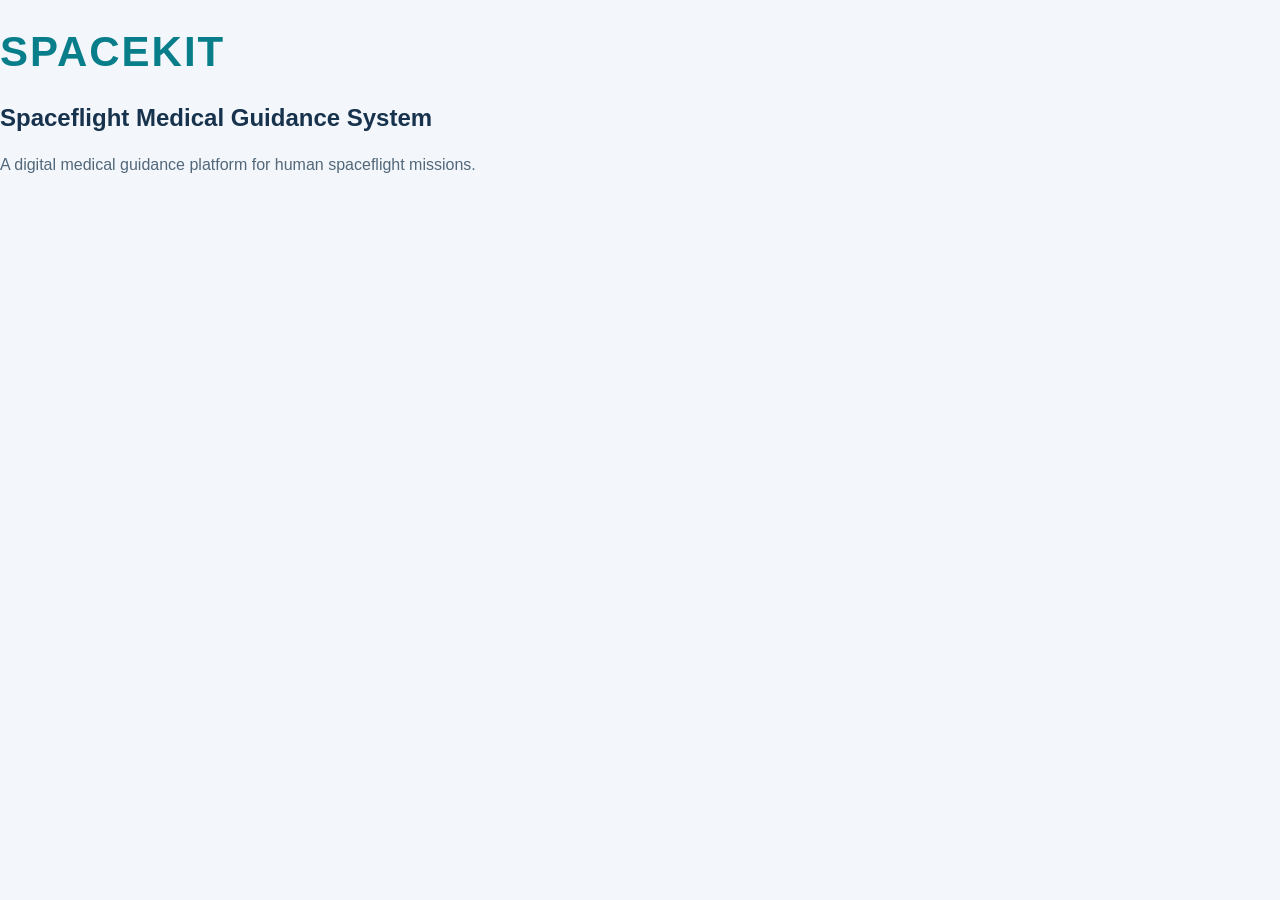
==== index.html @ 1956b82f "Update index.html Connect homepage to stylesheet" ====
<!DOCTYPE html>

<html lang="en">

<head>

    <meta charset="UTF-8">

    <meta name="viewport" content="width=device-width, initial-scale=1.0">

    <title>SPACEKIT | Medical Guidance</title>
    <link rel="stylesheet" href="styles.css">

</head>

<body>

    <h1>SPACEKIT</h1>

    <h2>Spaceflight Medical Guidance System</h2>

    <p>

        A digital medical guidance platform

        for human spaceflight missions.

    </p>

</body>

</html>
---- styles.css ----
* {
    box-sizing: border-box;
}

body {
    margin: 0;
    font-family: Arial, sans-serif;
    background: #f3f7fb;
    color: #17324d;
}

h1 {
    color: #087e8b;
    font-size: 42px;
    letter-spacing: 2px;
}

h2 {
    color: #17324d;
}

p {
    color: #52677a;
    line-height: 1.6;
}
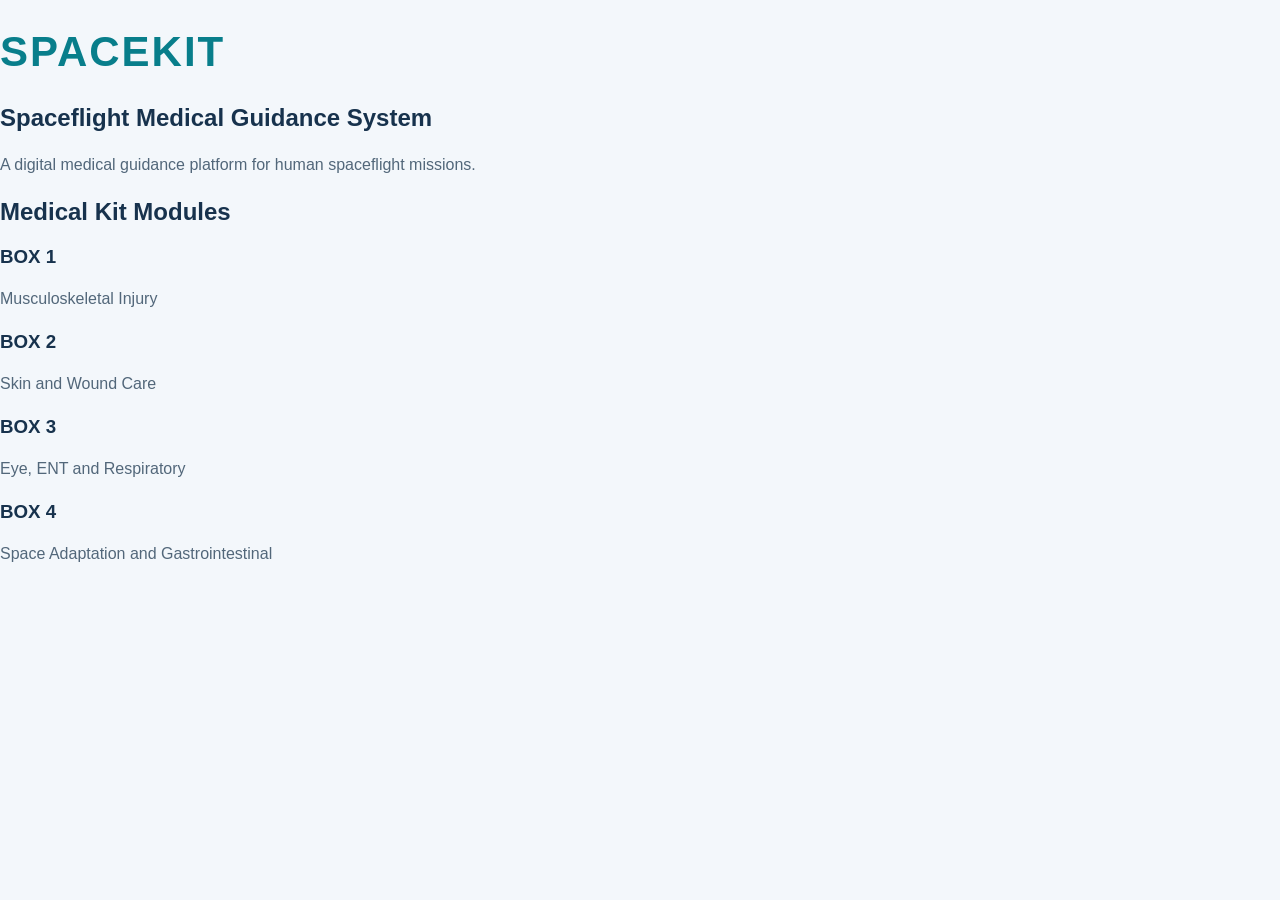
==== commit 813cebf1: "Update index.html Add four medical kit modules" ====
--- a/index.html
+++ b/index.html
@@ -26,6 +26,49 @@
         for human spaceflight missions.
 
     </p>
+    
+
+<section>
+
+    <h2>Medical Kit Modules</h2>
+
+    <div class="box-container">
+
+        <div class="medical-box">
+
+            <h3>BOX 1</h3>
+
+            <p>Musculoskeletal Injury</p>
+
+        </div>
+
+        <div class="medical-box">
+
+            <h3>BOX 2</h3>
+
+            <p>Skin and Wound Care</p>
+
+        </div>
+
+        <div class="medical-box">
+
+            <h3>BOX 3</h3>
+
+            <p>Eye, ENT and Respiratory</p>
+
+        </div>
+
+        <div class="medical-box">
+
+            <h3>BOX 4</h3>
+
+            <p>Space Adaptation and Gastrointestinal</p>
+
+        </div>
+
+    </div>
+
+</section>
 
 </body>
 
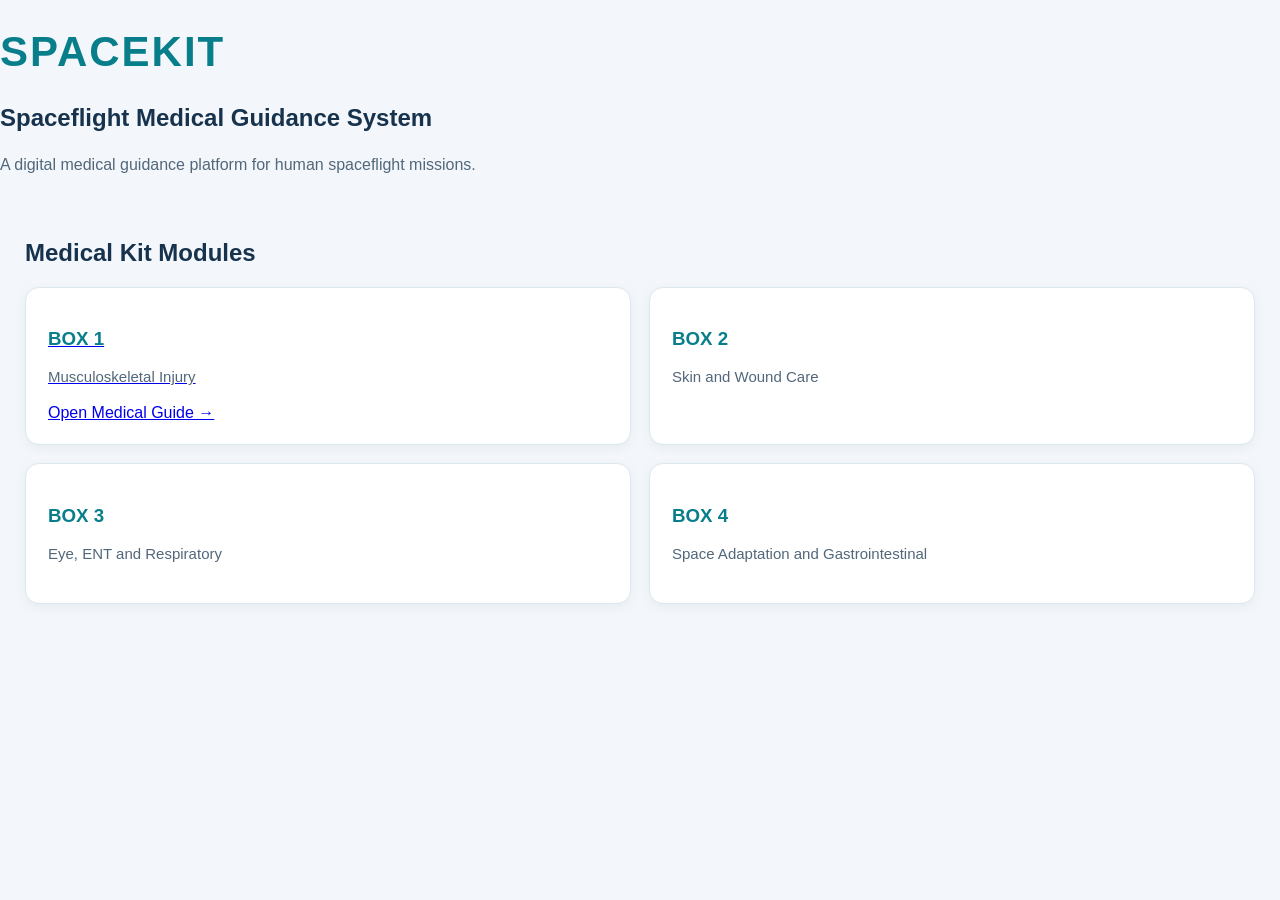
==== commit a7598056: "Update index.html Make box 1 clickable" ====
--- a/index.html
+++ b/index.html
@@ -34,13 +34,11 @@
 
     <div class="box-container">
 
-        <div class="medical-box">
-
-            <h3>BOX 1</h3>
-
-            <p>Musculoskeletal Injury</p>
-
-        </div>
+     <a href="box1.html" class="medical-box">
+    <h3>BOX 1</h3>
+    <p>Musculoskeletal Injury</p>
+    <span>Open Medical Guide →</span>
+</a>
 
         <div class="medical-box">
 
--- a/styles.css
+++ b/styles.css
@@ -25,3 +25,37 @@
     line-height: 1.6;
 }
 
+section {
+    padding: 25px;
+}
+
+.box-container {
+    display: grid;
+    grid-template-columns: repeat(2, 1fr);
+    gap: 18px;
+    margin-top: 20px;
+}
+
+.medical-box {
+    background: white;
+    padding: 22px;
+    border-radius: 14px;
+    border: 1px solid #dce8ef;
+    box-shadow: 0 3px 12px rgba(0,0,0,0.05);
+}
+
+.medical-box h3 {
+    color: #087e8b;
+    margin-bottom: 10px;
+}
+
+.medical-box p {
+    font-size: 15px;
+}
+
+@media (max-width: 600px) {
+    .box-container {
+        grid-template-columns: 1fr;
+    }
+}
+
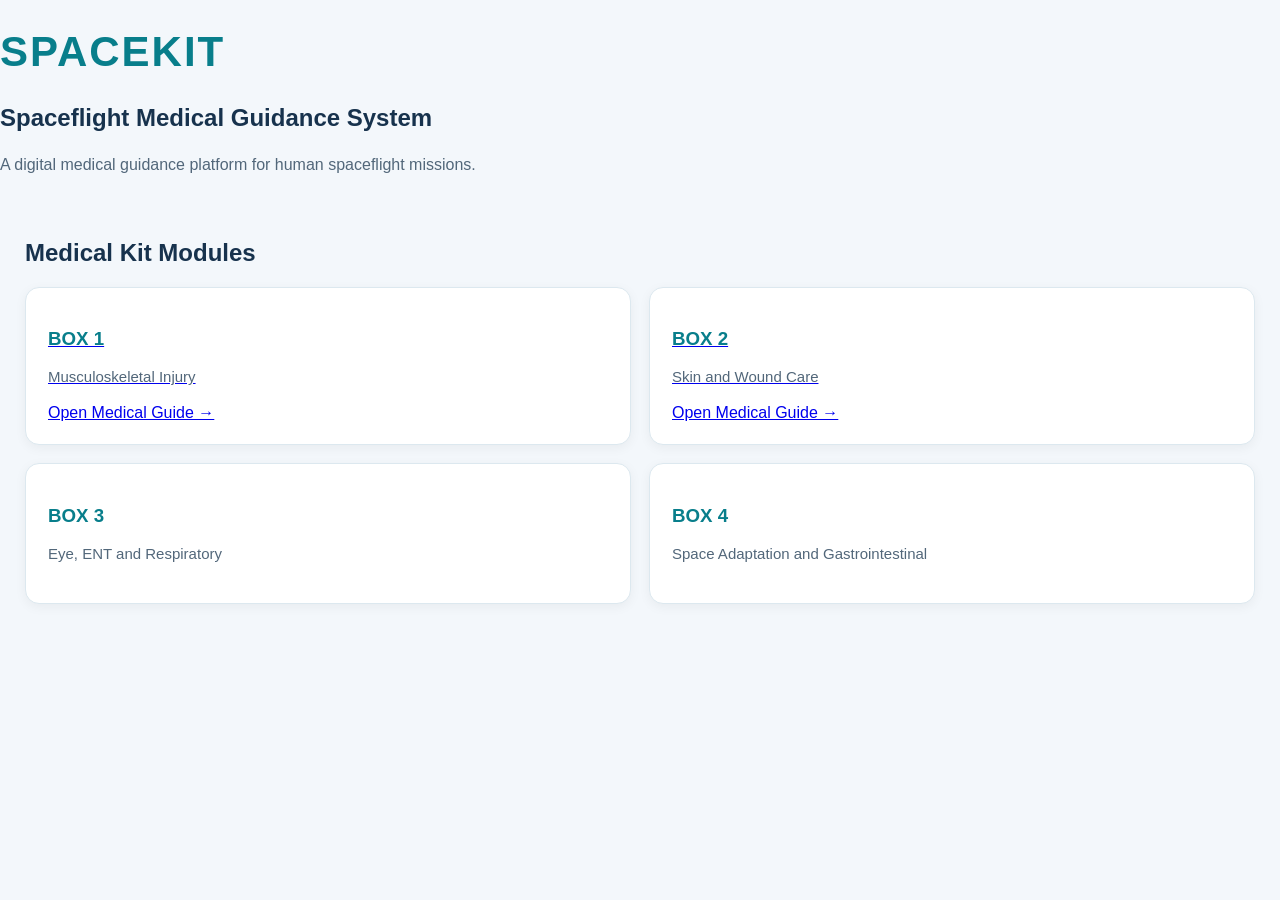
==== commit 514105c2: "Update index.html Make box 2 clickable" ====
--- a/index.html
+++ b/index.html
@@ -40,13 +40,11 @@
     <span>Open Medical Guide →</span>
 </a>
 
-        <div class="medical-box">
-
-            <h3>BOX 2</h3>
-
-            <p>Skin and Wound Care</p>
-
-        </div>
+    <a href="box2.html" class="medical-box">
+    <h3>BOX 2</h3>
+    <p>Skin and Wound Care</p>
+    <span>Open Medical Guide →</span>
+</a>
 
         <div class="medical-box">
 
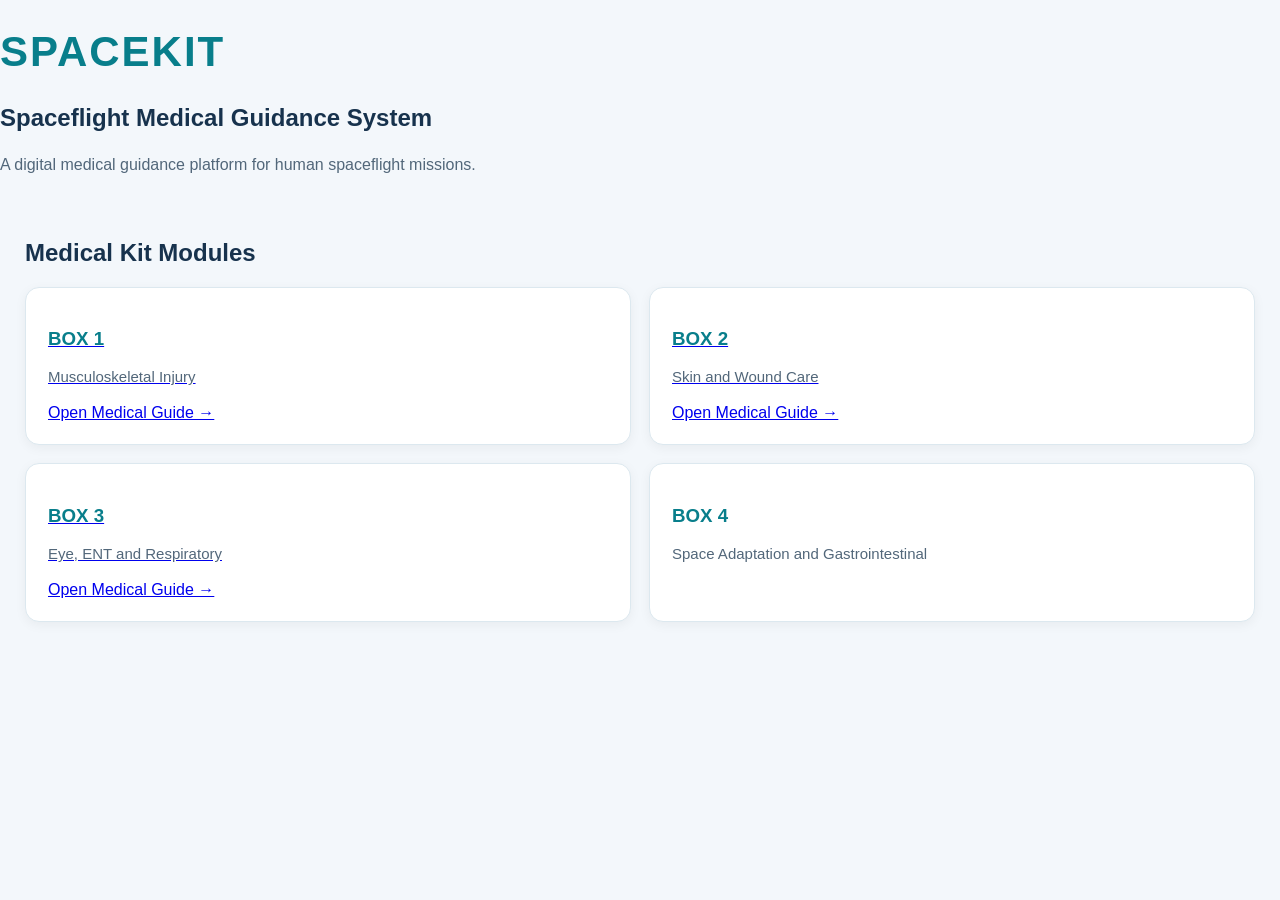
==== commit b9285309: "Update index.html Make box 3 clickable" ====
--- a/index.html
+++ b/index.html
@@ -46,13 +46,11 @@
     <span>Open Medical Guide →</span>
 </a>
 
-        <div class="medical-box">
-
-            <h3>BOX 3</h3>
-
-            <p>Eye, ENT and Respiratory</p>
-
-        </div>
+ <a href="box3.html" class="medical-box">
+    <h3>BOX 3</h3>
+    <p>Eye, ENT and Respiratory</p>
+    <span>Open Medical Guide →</span>
+</a>
 
         <div class="medical-box">
 
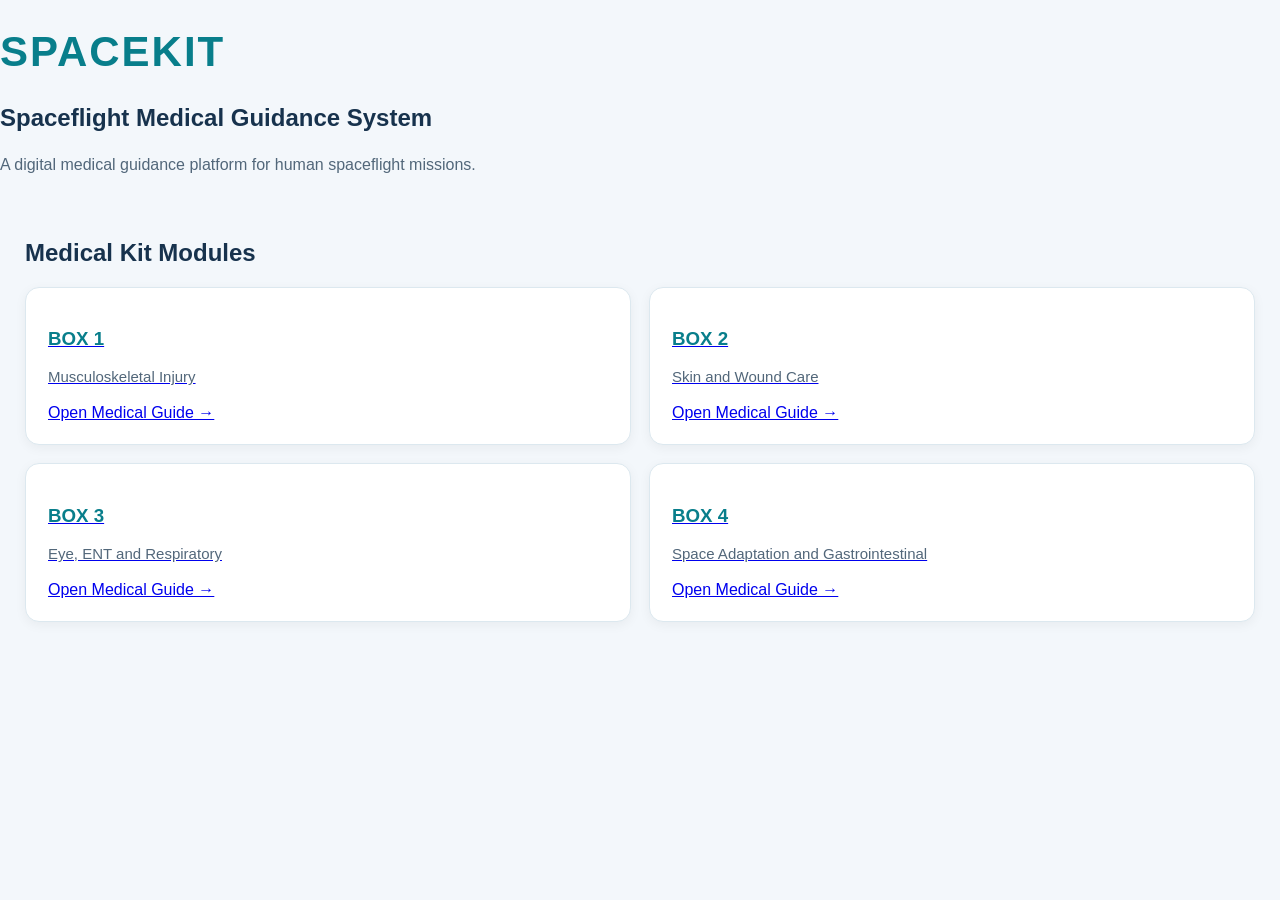
==== commit df1bec67: "Update index.html Make box 4 clickable" ====
--- a/index.html
+++ b/index.html
@@ -52,13 +52,11 @@
     <span>Open Medical Guide →</span>
 </a>
 
-        <div class="medical-box">
-
-            <h3>BOX 4</h3>
-
-            <p>Space Adaptation and Gastrointestinal</p>
-
-        </div>
+        <a href="box4.html" class="medical-box">
+    <h3>BOX 4</h3>
+    <p>Space Adaptation and Gastrointestinal</p>
+    <span>Open Medical Guide →</span>
+</a>
 
     </div>
 
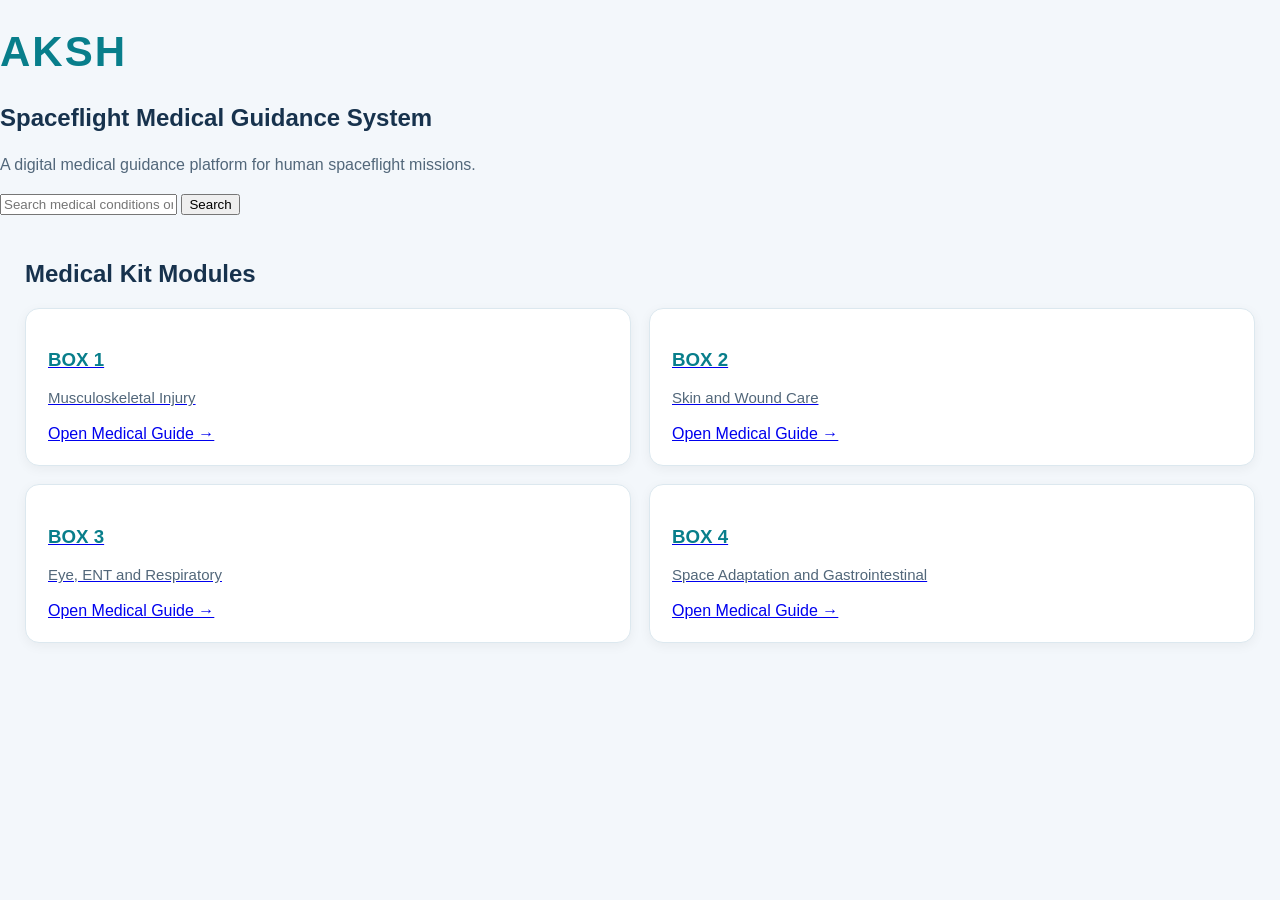
==== commit 2d81642d: "Update index.html" ====
--- a/index.html
+++ b/index.html
@@ -8,14 +8,14 @@
 
     <meta name="viewport" content="width=device-width, initial-scale=1.0">
 
-    <title>SPACEKIT | Medical Guidance</title>
+    <title>AKSH | Medical Guidance</title>
     <link rel="stylesheet" href="styles.css">
 
 </head>
 
 <body>
 
-    <h1>SPACEKIT</h1>
+    <h1>AKSH</h1>
 
     <h2>Spaceflight Medical Guidance System</h2>
 
@@ -26,7 +26,15 @@
         for human spaceflight missions.
 
     </p>
-    
+
+    <div class="search-container">
+    <input
+        type="text"
+        id="searchInput"
+        placeholder="Search medical conditions or equipment..."
+    >
+    <button onclick="searchGuidance()">Search</button>
+</div>
 
 <section>
 
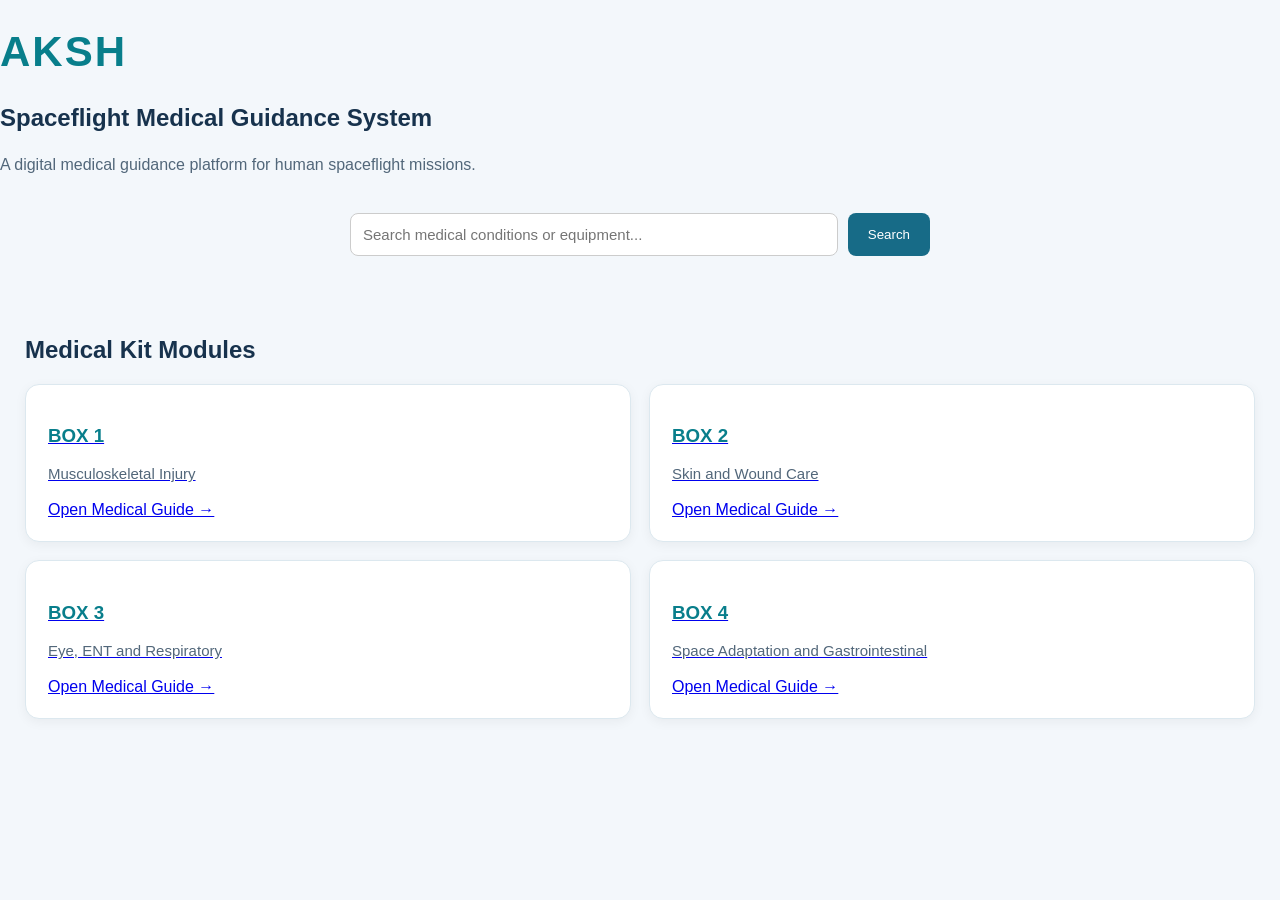
==== commit fac8a052: "Update index.html" ====
--- a/index.html
+++ b/index.html
@@ -70,6 +70,8 @@
 
 </section>
 
+    <script src="app.js"></script>
+
 </body>
 
 </html>
--- a/styles.css
+++ b/styles.css
@@ -59,3 +59,27 @@
     }
 }
 
+.search-container {
+    display: flex;
+    gap: 10px;
+    max-width: 600px;
+    margin: 25px auto;
+    padding: 10px;
+}
+
+.search-container input {
+    flex: 1;
+    padding: 12px;
+    border: 1px solid #ccc;
+    border-radius: 8px;
+    font-size: 15px;
+}
+
+.search-container button {
+    padding: 12px 20px;
+    background-color: #176b87;
+    color: white;
+    border: none;
+    border-radius: 8px;
+    cursor: pointer;
+}
